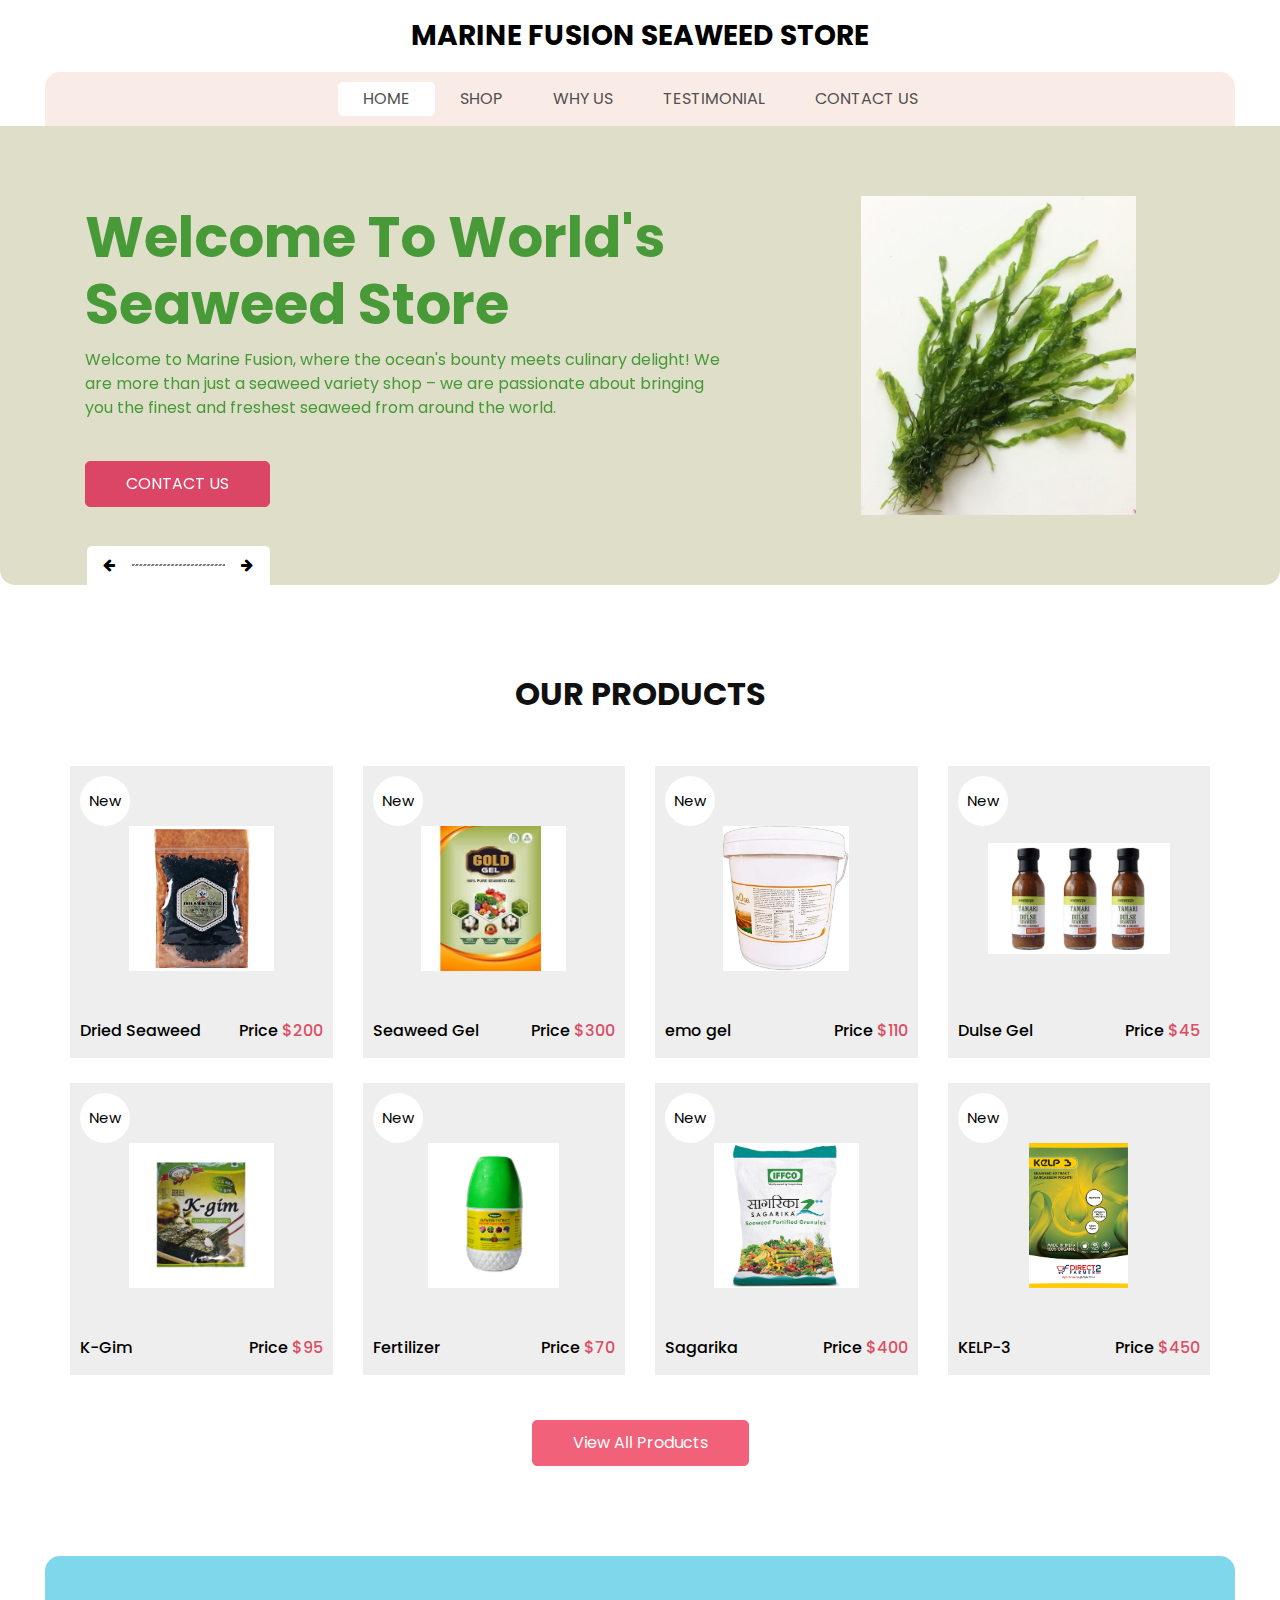
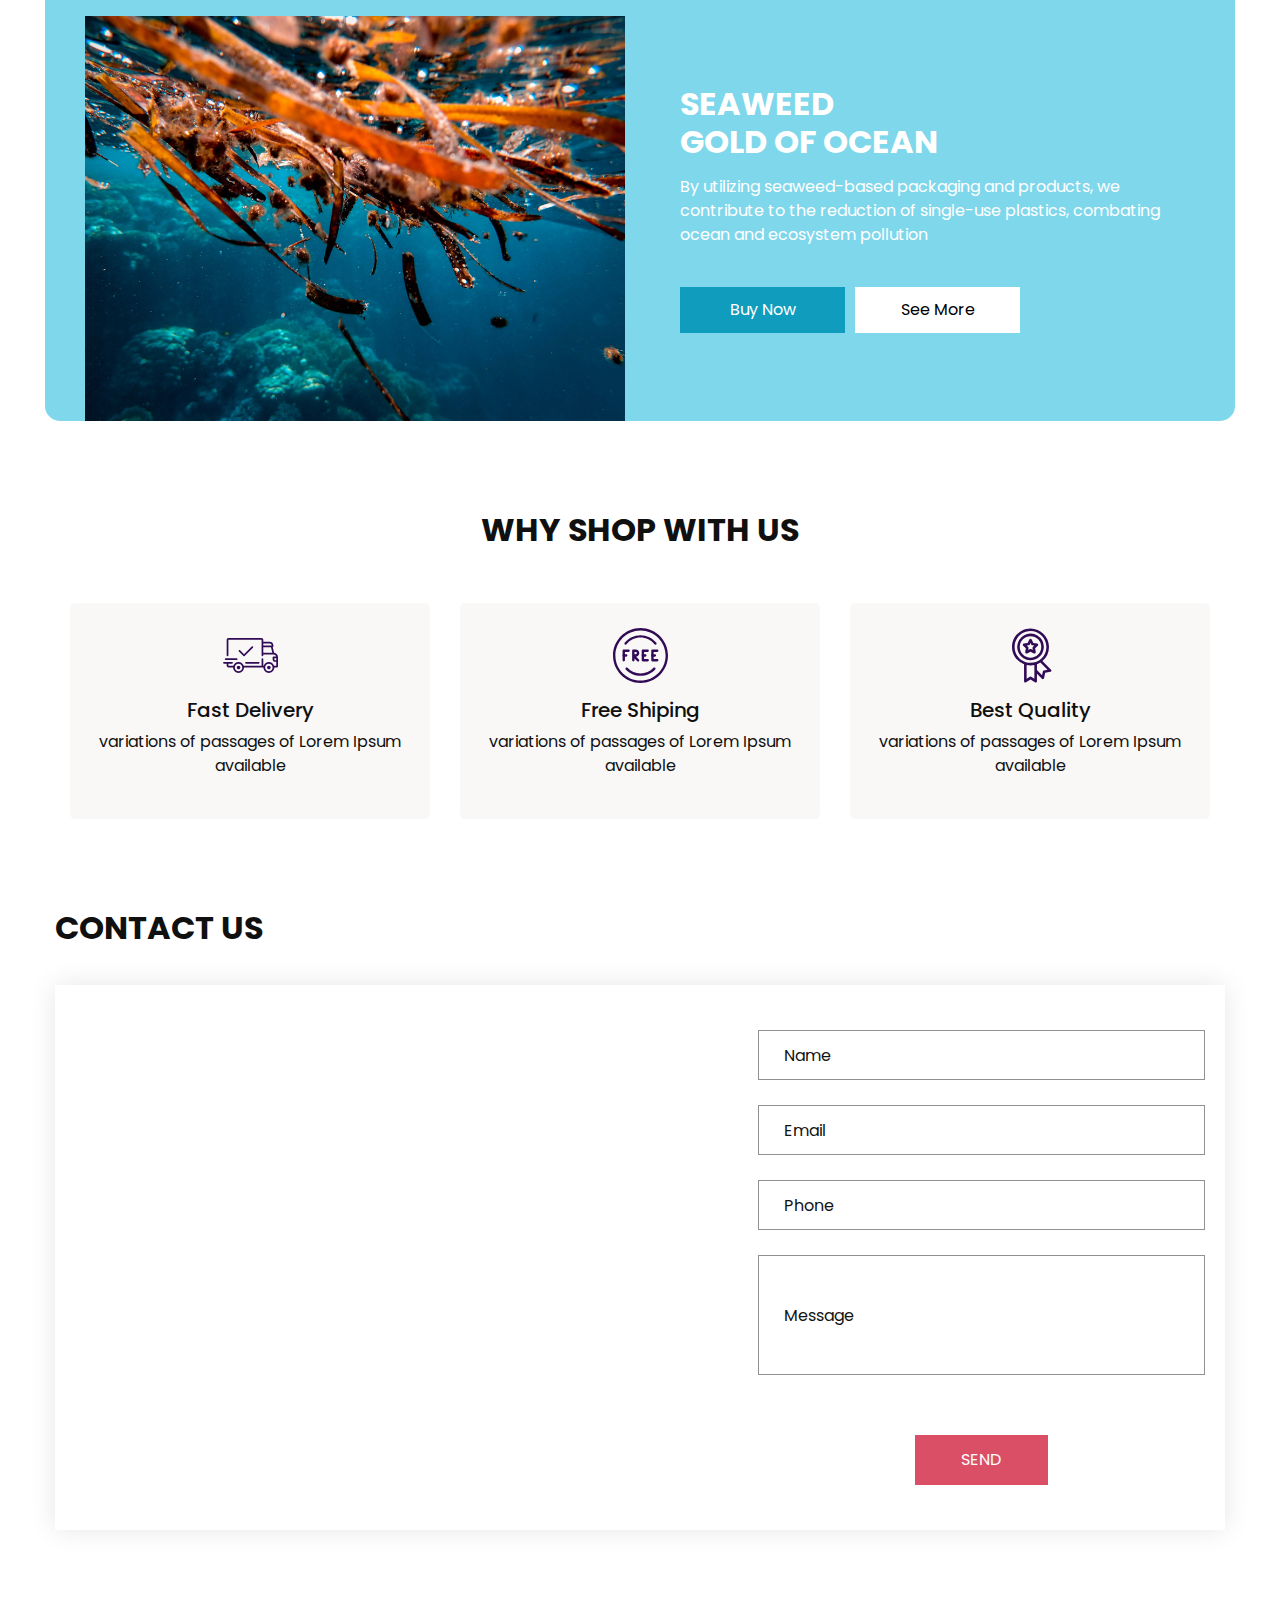
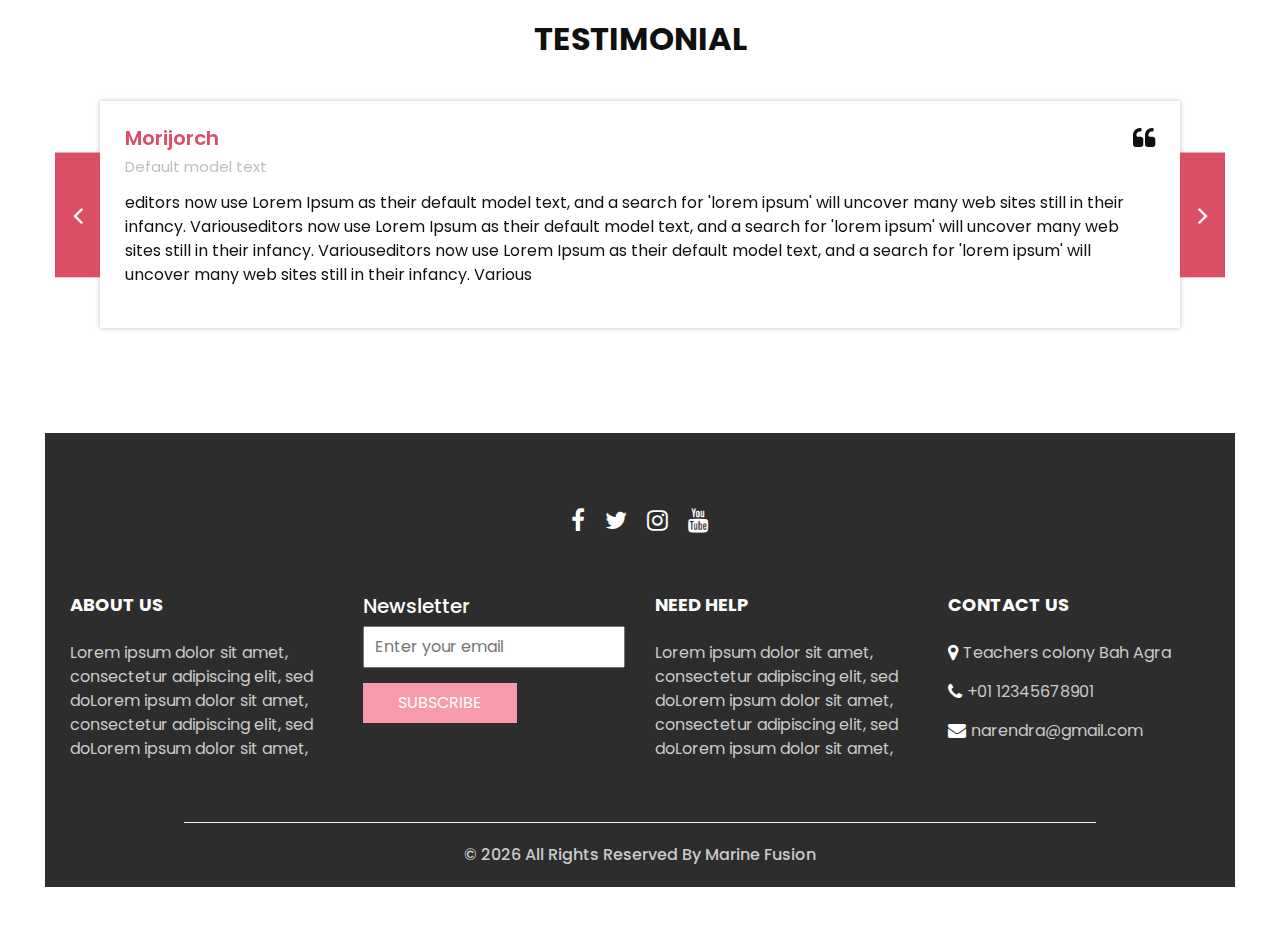
==== index.html @ 16471418 "fre" ====
<!DOCTYPE html>
<html>

<head>
  <!-- Basic -->
  <meta charset="utf-8" />
  <meta http-equiv="X-UA-Compatible" content="IE=edge" />
  <!-- Mobile Metas -->
  <meta name="viewport" content="width=device-width, initial-scale=1, shrink-to-fit=no" />
  <!-- Site Metas -->
  <meta name="keywords" content="" />
  <meta name="description" content="" />
  <meta name="author" content="" />
  <link rel="shortcut icon" href="images/favicon.png" type="image/x-icon">

  <title>
    Marine Fusion
  </title>

  <!-- slider stylesheet -->
  <link rel="stylesheet" type="text/css" href="https://cdnjs.cloudflare.com/ajax/libs/OwlCarousel2/2.3.4/assets/owl.carousel.min.css" />

  <!-- bootstrap core css -->
  <link rel="stylesheet" type="text/css" href="css/bootstrap.css" />

  <!-- Custom styles for this template -->
  <link href="css/style.css" rel="stylesheet" />
  <!-- responsive style -->
  <link href="css/responsive.css" rel="stylesheet" />
</head>

<body>
  <div class="hero_area">
    <!-- header section strats -->
    <header class="header_section">
      <nav class="navbar navbar-expand-lg custom_nav-container ">
        <a class="navbar-brand" href="index.html">
          <span>
           Marine Fusion Seaweed Store
          </span>
        </a>
        <button class="navbar-toggler" type="button" data-toggle="collapse" data-target="#navbarSupportedContent" aria-controls="navbarSupportedContent" aria-expanded="false" aria-label="Toggle navigation">
          <span class=""></span>
        </button>

        <div class="collapse navbar-collapse" id="navbarSupportedContent">
          <ul class="navbar-nav  ">
            <li class="nav-item active">
              <a class="nav-link" href="index.html">Home <span class="sr-only">(current)</span></a>
            </li>
            <li class="nav-item">
              <a class="nav-link" href="shop.html">
                Shop
              </a>
            </li>
            <li class="nav-item">
              <a class="nav-link" href="why.html">
                Why Us
              </a>
            </li>
            <li class="nav-item">
              <a class="nav-link" href="testimonial.html">
                Testimonial
              </a>
            </li>
            <li class="nav-item">
              <a class="nav-link" href="contact.html">Contact Us</a>
            </li>
          </ul>
          
            
           
          </div>
        </div>
      </nav>
    </header>
    <!-- end header section -->
    <!-- slider section -->

    <section class="slider_section">
      <div class="slider_container">
        <div id="carouselExampleIndicators" class="carousel slide" data-ride="carousel">
          <div class="carousel-inner">
            <div class="carousel-item active">
              <div class="container-fluid">
                <div class="row">
                  <div class="col-md-7">
                    <div class="detail-box">
                      <h1>
                        Welcome To World's <br>
                        Seaweed Store
                      </h1>
                      <p>
                        Welcome to Marine Fusion, where the ocean's bounty meets culinary delight! We are more than just a seaweed variety shop – we are passionate about bringing you the finest and freshest seaweed from around the world.
                      </p>
                      <a href="">
                        Contact Us
                      </a>
                    </div>
                  </div>
                  <div class="col-md-5 ">
                    <div class="img-box">
                      <img src="images/im.jpg" alt="" />
                    </div>
                  </div>
                </div>
              </div>
            </div>
            <div class="carousel-item ">
              <div class="container-fluid">
                <div class="row">
                  <div class="col-md-7">
                    <div class="detail-box">
                      <h1>
                        Welcome To World's <br>
                        Seaweed Store
                      </h1>
                      <p>
                        Welcome to Marine Fusion, where the ocean's bounty meets culinary delight! We are more than just a seaweed variety shop – we are passionate about bringing you the finest and freshest seaweed from around the world.
                      </p>
                      <a href="">
                        Contact Us
                      </a>
                    </div>
                  </div>
                  <div class="col-md-5 ">
                    <div class="img-box">
                      <img src="images/im.jpg" alt="" />
                    </div>
                  </div>
                </div>
              </div>
            </div>
            <div class="carousel-item ">
              <div class="container-fluid">
                <div class="row">
                  <div class="col-md-7">
                    <div class="detail-box">
                      <h1>
                        Welcome To World's <br>
                        Seaweed Store
                      </h1>
                      <p>
                        Welcome to Marine Fusion, where the ocean's bounty meets culinary delight! We are more than just a seaweed variety shop – we are passionate about bringing you the finest and freshest seaweed from around the world.
                      </p>
                      <a href="">
                        Contact Us
                      </a>
                    </div>
                  </div>
                  <div class="col-md-5 ">
                    <div class="img-box">
                      <img src="images/im.jpg" alt="" />
                    </div>
                  </div>
                </div>
              </div>
            </div>
          </div>
          <div class="carousel_btn-box">
            <a class="carousel-control-prev" href="#carouselExampleIndicators" role="button" data-slide="prev">
              <i class="fa fa-arrow-left" aria-hidden="true"></i>
              <span class="sr-only">Previous</span>
            </a>
            <img src="images/line.png" alt="" />
            <a class="carousel-control-next" href="#carouselExampleIndicators" role="button" data-slide="next">
              <i class="fa fa-arrow-right" aria-hidden="true"></i>
              <span class="sr-only">Next</span>
            </a>
          </div>
        </div>
      </div>
    </section>

    <!-- end slider section -->
  </div>
  <!-- end hero area -->

  <!-- shop section -->

  <section class="shop_section layout_padding">
    <div class="container">
      <div class="heading_container heading_center">
        <h2>
          Our Products
        </h2>
      </div>
      <div class="row">
        <div class="col-sm-6 col-md-4 col-lg-3">
          <div class="box">
            <a href="">
              <div class="img-box">
                <img src="images/wakame1.jpg" alt="">
              </div>
              <div class="detail-box">
                <h6>
                  Dried Seaweed
                </h6>
                <h6>
                  Price
                  <span>
                    $200
                  </span>
                </h6>
              </div>
              <div class="new">
                <span>
                  New
                </span>
              </div>
            </a>
          </div>
        </div>
        <div class="col-sm-6 col-md-4 col-lg-3">
          <div class="box">
            <a href="">
              <div class="img-box">
                <img src="images/Goldgelseaweedgel.jpg" alt="">
              </div>
              <div class="detail-box">
                <h6>
                  Seaweed Gel
                </h6>
                <h6>
                  Price
                  <span>
                    $300
                  </span>
                </h6>
              </div>
              <div class="new">
                <span>
                  New
                </span>
              </div>
            </a>
          </div>
        </div>
        <div class="col-sm-6 col-md-4 col-lg-3">
          <div class="box">
            <a href="">
              <div class="img-box">
                <img src="images/emo-seaweed-liquid-gel-500x500.webp" alt="">
              </div>
              <div class="detail-box">
                <h6>
                  emo gel
                </h6>
                <h6>
                  Price
                  <span>
                    $110
                  </span>
                </h6>
              </div>
              <div class="new">
                <span>
                  New
                </span>
              </div>
            </a>
          </div>
        </div>
        <div class="col-sm-6 col-md-4 col-lg-3">
          <div class="box">
            <a href="">
              <div class="img-box">
                <img src="images/NewSeasonsTamari_900.jpg" alt="">
              </div>
              <div class="detail-box">
                <h6>
                  Dulse Gel
                </h6>
                <h6>
                  Price
                  <span>
                    $45
                  </span>
                </h6>
              </div>
              <div class="new">
                <span>
                  New
                </span>
              </div>
            </a>
          </div>
        </div>
        <div class="col-sm-6 col-md-4 col-lg-3">
          <div class="box">
            <a href="">
              <div class="img-box">
                <img src="images/K-Gim.jpg" alt="">
              </div>
              <div class="detail-box">
                <h6>
                  K-Gim
                </h6>
                <h6>
                  Price
                  <span>
                    $95
                  </span>
                </h6>
              </div>
              <div class="new">
                <span>
                  New
                </span>
              </div>
            </a>
          </div>
        </div>
        <div class="col-sm-6 col-md-4 col-lg-3">
          <div class="box">
            <a href="">
              <div class="img-box">
                <img src="images/DSC_0385-resize.png" alt="">
              </div>
              <div class="detail-box">
                <h6>
                  Fertilizer
                </h6>
                <h6>
                  Price
                  <span>
                    $70
                  </span>
                </h6>
              </div>
              <div class="new">
                <span>
                  New
                </span>
              </div>
            </a>
          </div>
        </div>
        <div class="col-sm-6 col-md-4 col-lg-3">
          <div class="box">
            <a href="">
              <div class="img-box">
                <img src="images/sagarika_z_10kg_sack_1-min.jpg" alt="">
              </div>
              <div class="detail-box">
                <h6>
                  Sagarika
                </h6>
                <h6>
                  Price
                  <span>
                    $400
                  </span>
                </h6>
              </div>
              <div class="new">
                <span>
                  New
                </span>
              </div>
            </a>
          </div>
        </div>
        <div class="col-sm-6 col-md-4 col-lg-3">
          <div class="box">
            <a href="">
              <div class="img-box">
                <img src="images/KELP-3-Packshot-1.jpg" alt="">
              </div>
              <div class="detail-box">
                <h6>
                  KELP-3
                </h6>
                <h6>
                  Price
                  <span>
                    $450
                  </span>
                </h6>
              </div>
              <div class="new">
                <span>
                  New
                </span>
              </div>
            </a>
          </div>
        </div>
      </div>
      <div class="btn-box">
        <a href="">
          View All Products
        </a>
      </div>
    </div>
  </section>

  <!-- end shop section -->

  <!-- saving section -->

  <section class="saving_section ">
    <div class="box">
      <div class="container-fluid">
        <div class="row">
          <div class="col-lg-6">
            <div class="img-box">
              <img src="images/pexels-francesco-ungaro-3640403.jpg" alt="">
            </div>
          </div>
          <div class="col-lg-6">
            <div class="detail-box">
              <div class="heading_container">
                <h2>
                  Seaweed <br>
                  gold of ocean
                </h2>
              </div>
              <p>
                By utilizing seaweed-based packaging and products, we contribute to the reduction of single-use plastics, combating ocean and ecosystem pollution
              </p>
              <div class="btn-box">
                <a href="#" class="btn1">
                  Buy Now
                </a>
                <a href="#" class="btn2">
                  See More
                </a>
              </div>
            </div>
          </div>
        </div>
      </div>
    </div>
  </section>

  <!-- end saving section -->

  <!-- why section -->

  <section class="why_section layout_padding">
    <div class="container">
      <div class="heading_container heading_center">
        <h2>
          Why Shop With Us
        </h2>
      </div>
      <div class="row">
        <div class="col-md-4">
          <div class="box ">
            <div class="img-box">
              <svg version="1.1" id="Layer_1" xmlns="http://www.w3.org/2000/svg" xmlns:xlink="http://www.w3.org/1999/xlink" x="0px" y="0px" viewBox="0 0 512 512" style="enable-background:new 0 0 512 512;" xml:space="preserve">
                <g>
                  <g>
                    <path d="M476.158,231.363l-13.259-53.035c3.625-0.77,6.345-3.986,6.345-7.839v-8.551c0-18.566-15.105-33.67-33.67-33.67h-60.392
                 V110.63c0-9.136-7.432-16.568-16.568-16.568H50.772c-9.136,0-16.568,7.432-16.568,16.568V256c0,4.427,3.589,8.017,8.017,8.017
                 c4.427,0,8.017-3.589,8.017-8.017V110.63c0-0.295,0.239-0.534,0.534-0.534h307.841c0.295,0,0.534,0.239,0.534,0.534v145.372
                 c0,4.427,3.589,8.017,8.017,8.017c4.427,0,8.017-3.589,8.017-8.017v-9.088h94.569c0.008,0,0.014,0.002,0.021,0.002
                 c0.008,0,0.015-0.001,0.022-0.001c11.637,0.008,21.518,7.646,24.912,18.171h-24.928c-4.427,0-8.017,3.589-8.017,8.017v17.102
                 c0,13.851,11.268,25.119,25.119,25.119h9.086v35.273h-20.962c-6.886-19.883-25.787-34.205-47.982-34.205
                 s-41.097,14.322-47.982,34.205h-3.86v-60.393c0-4.427-3.589-8.017-8.017-8.017c-4.427,0-8.017,3.589-8.017,8.017v60.391H192.817
                 c-6.886-19.883-25.787-34.205-47.982-34.205s-41.097,14.322-47.982,34.205H50.772c-0.295,0-0.534-0.239-0.534-0.534v-17.637
                 h34.739c4.427,0,8.017-3.589,8.017-8.017s-3.589-8.017-8.017-8.017H8.017c-4.427,0-8.017,3.589-8.017,8.017
                 s3.589,8.017,8.017,8.017h26.188v17.637c0,9.136,7.432,16.568,16.568,16.568h43.304c-0.002,0.178-0.014,0.355-0.014,0.534
                 c0,27.996,22.777,50.772,50.772,50.772s50.772-22.776,50.772-50.772c0-0.18-0.012-0.356-0.014-0.534h180.67
                 c-0.002,0.178-0.014,0.355-0.014,0.534c0,27.996,22.777,50.772,50.772,50.772c27.995,0,50.772-22.776,50.772-50.772
                 c0-0.18-0.012-0.356-0.014-0.534h26.203c4.427,0,8.017-3.589,8.017-8.017v-85.511C512,251.989,496.423,234.448,476.158,231.363z
                  M375.182,144.301h60.392c9.725,0,17.637,7.912,17.637,17.637v0.534h-78.029V144.301z M375.182,230.881v-52.376h71.235
                 l13.094,52.376H375.182z M144.835,401.904c-19.155,0-34.739-15.583-34.739-34.739s15.584-34.739,34.739-34.739
                 c19.155,0,34.739,15.583,34.739,34.739S163.99,401.904,144.835,401.904z M427.023,401.904c-19.155,0-34.739-15.583-34.739-34.739
                 s15.584-34.739,34.739-34.739c19.155,0,34.739,15.583,34.739,34.739S446.178,401.904,427.023,401.904z M495.967,299.29h-9.086
                 c-5.01,0-9.086-4.076-9.086-9.086v-9.086h18.171V299.29z" />
                  </g>
                </g>
                <g>
                  <g>
                    <path d="M144.835,350.597c-9.136,0-16.568,7.432-16.568,16.568c0,9.136,7.432,16.568,16.568,16.568
                 c9.136,0,16.568-7.432,16.568-16.568C161.403,358.029,153.971,350.597,144.835,350.597z" />
                  </g>
                </g>
                <g>
                  <g>
                    <path d="M427.023,350.597c-9.136,0-16.568,7.432-16.568,16.568c0,9.136,7.432,16.568,16.568,16.568
                 c9.136,0,16.568-7.432,16.568-16.568C443.591,358.029,436.159,350.597,427.023,350.597z" />
                  </g>
                </g>
                <g>
                  <g>
                    <path d="M332.96,316.393H213.244c-4.427,0-8.017,3.589-8.017,8.017s3.589,8.017,8.017,8.017H332.96
                 c4.427,0,8.017-3.589,8.017-8.017S337.388,316.393,332.96,316.393z" />
                  </g>
                </g>
                <g>
                  <g>
                    <path d="M127.733,282.188H25.119c-4.427,0-8.017,3.589-8.017,8.017s3.589,8.017,8.017,8.017h102.614
                 c4.427,0,8.017-3.589,8.017-8.017S132.16,282.188,127.733,282.188z" />
                  </g>
                </g>
                <g>
                  <g>
                    <path d="M278.771,173.37c-3.13-3.13-8.207-3.13-11.337,0.001l-71.292,71.291l-37.087-37.087c-3.131-3.131-8.207-3.131-11.337,0
                 c-3.131,3.131-3.131,8.206,0,11.337l42.756,42.756c1.565,1.566,3.617,2.348,5.668,2.348s4.104-0.782,5.668-2.348l76.96-76.96
                 C281.901,181.576,281.901,176.501,278.771,173.37z" />
                  </g>
                </g>
                <g>
                </g>
                <g>
                </g>
                <g>
                </g>
                <g>
                </g>
                <g>
                </g>
                <g>
                </g>
                <g>
                </g>
                <g>
                </g>
                <g>
                </g>
                <g>
                </g>
                <g>
                </g>
                <g>
                </g>
                <g>
                </g>
                <g>
                </g>
                <g>
                </g>
              </svg>
            </div>
            <div class="detail-box">
              <h5>
                Fast Delivery
              </h5>
              <p>
                variations of passages of Lorem Ipsum available
              </p>
            </div>
          </div>
        </div>
        <div class="col-md-4">
          <div class="box ">
            <div class="img-box">
              <svg version="1.1" id="Capa_1" xmlns="http://www.w3.org/2000/svg" xmlns:xlink="http://www.w3.org/1999/xlink" x="0px" y="0px" viewBox="0 0 490.667 490.667" style="enable-background:new 0 0 490.667 490.667;" xml:space="preserve">
                <g>
                  <g>
                    <path d="M138.667,192H96c-5.888,0-10.667,4.779-10.667,10.667V288c0,5.888,4.779,10.667,10.667,10.667s10.667-4.779,10.667-10.667
                 v-74.667h32c5.888,0,10.667-4.779,10.667-10.667S144.555,192,138.667,192z" />
                  </g>
                </g>
                <g>
                  <g>
                    <path d="M117.333,234.667H96c-5.888,0-10.667,4.779-10.667,10.667S90.112,256,96,256h21.333c5.888,0,10.667-4.779,10.667-10.667
                 S123.221,234.667,117.333,234.667z" />
                  </g>
                </g>
                <g>
                  <g>
                    <path d="M245.333,0C110.059,0,0,110.059,0,245.333s110.059,245.333,245.333,245.333s245.333-110.059,245.333-245.333
                 S380.608,0,245.333,0z M245.333,469.333c-123.52,0-224-100.48-224-224s100.48-224,224-224s224,100.48,224,224
                 S368.853,469.333,245.333,469.333z" />
                  </g>
                </g>
                <g>
                  <g>
                    <path d="M386.752,131.989C352.085,88.789,300.544,64,245.333,64s-106.752,24.789-141.419,67.989
                 c-3.691,4.587-2.965,11.307,1.643,14.997c4.587,3.691,11.307,2.965,14.976-1.643c30.613-38.144,76.096-60.011,124.8-60.011
                 s94.187,21.867,124.779,60.011c2.112,2.624,5.205,3.989,8.32,3.989c2.368,0,4.715-0.768,6.677-2.347
                 C389.717,143.296,390.443,136.576,386.752,131.989z" />
                  </g>
                </g>
                <g>
                  <g>
                    <path d="M376.405,354.923c-4.224-4.032-11.008-3.861-15.061,0.405c-30.613,32.235-71.808,50.005-116.011,50.005
                 s-85.397-17.771-115.989-50.005c-4.032-4.309-10.816-4.437-15.061-0.405c-4.309,4.053-4.459,10.816-0.405,15.083
                 c34.667,36.544,81.344,56.661,131.456,56.661s96.789-20.117,131.477-56.661C380.864,365.739,380.693,358.976,376.405,354.923z" />
                  </g>
                </g>
                <g>
                  <g>
                    <path d="M206.805,255.723c15.701-2.027,27.861-15.488,27.861-31.723c0-17.643-14.357-32-32-32h-21.333
                 c-5.888,0-10.667,4.779-10.667,10.667v42.581c0,0.043,0,0.107,0,0.149V288c0,5.888,4.779,10.667,10.667,10.667
                 S192,293.888,192,288v-16.917l24.448,24.469c2.091,2.069,4.821,3.115,7.552,3.115c2.731,0,5.461-1.045,7.531-3.136
                 c4.16-4.16,4.16-10.923,0-15.083L206.805,255.723z M192,234.667v-21.333h10.667c5.867,0,10.667,4.779,10.667,10.667
                 s-4.8,10.667-10.667,10.667H192z" />
                  </g>
                </g>
                <g>
                  <g>
                    <path d="M309.333,277.333h-32v-64h32c5.888,0,10.667-4.779,10.667-10.667S315.221,192,309.333,192h-42.667
                 c-5.888,0-10.667,4.779-10.667,10.667V288c0,5.888,4.779,10.667,10.667,10.667h42.667c5.888,0,10.667-4.779,10.667-10.667
                 S315.221,277.333,309.333,277.333z" />
                  </g>
                </g>
                <g>
                  <g>
                    <path d="M288,234.667h-21.333c-5.888,0-10.667,4.779-10.667,10.667S260.779,256,266.667,256H288
                 c5.888,0,10.667-4.779,10.667-10.667S293.888,234.667,288,234.667z" />
                  </g>
                </g>
                <g>
                  <g>
                    <path d="M394.667,277.333h-32v-64h32c5.888,0,10.667-4.779,10.667-10.667S400.555,192,394.667,192H352
                 c-5.888,0-10.667,4.779-10.667,10.667V288c0,5.888,4.779,10.667,10.667,10.667h42.667c5.888,0,10.667-4.779,10.667-10.667
                 S400.555,277.333,394.667,277.333z" />
                  </g>
                </g>
                <g>
                  <g>
                    <path d="M373.333,234.667H352c-5.888,0-10.667,4.779-10.667,10.667S346.112,256,352,256h21.333
                 c5.888,0,10.667-4.779,10.667-10.667S379.221,234.667,373.333,234.667z" />
                  </g>
                </g>
                <g>
                </g>
                <g>
                </g>
                <g>
                </g>
                <g>
                </g>
                <g>
                </g>
                <g>
                </g>
                <g>
                </g>
                <g>
                </g>
                <g>
                </g>
                <g>
                </g>
                <g>
                </g>
                <g>
                </g>
                <g>
                </g>
                <g>
                </g>
                <g>
                </g>
              </svg>
            </div>
            <div class="detail-box">
              <h5>
                Free Shiping
              </h5>
              <p>
                variations of passages of Lorem Ipsum available
              </p>
            </div>
          </div>
        </div>
        <div class="col-md-4">
          <div class="box ">
            <div class="img-box">
              <svg id="_30_Premium" height="512" viewBox="0 0 512 512" width="512" xmlns="http://www.w3.org/2000/svg" data-name="30_Premium">
                <g id="filled">
                  <path d="m252.92 300h3.08a124.245 124.245 0 1 0 -4.49-.09c.075.009.15.023.226.03.394.039.789.06 1.184.06zm-96.92-124a100 100 0 1 1 100 100 100.113 100.113 0 0 1 -100-100z" />
                  <path d="m447.445 387.635-80.4-80.4a171.682 171.682 0 0 0 60.955-131.235c0-94.841-77.159-172-172-172s-172 77.159-172 172c0 73.747 46.657 136.794 112 161.2v158.8c-.3 9.289 11.094 15.384 18.656 9.984l41.344-27.562 41.344 27.562c7.574 5.4 18.949-.7 18.656-9.984v-70.109l46.6 46.594c6.395 6.789 18.712 3.025 20.253-6.132l9.74-48.724 48.725-9.742c9.163-1.531 12.904-13.893 6.127-20.252zm-339.445-211.635c0-81.607 66.393-148 148-148s148 66.393 148 148-66.393 148-148 148-148-66.393-148-148zm154.656 278.016a12 12 0 0 0 -13.312 0l-29.344 19.562v-129.378a172.338 172.338 0 0 0 72 0v129.38zm117.381-58.353a12 12 0 0 0 -9.415 9.415l-6.913 34.58-47.709-47.709v-54.749a171.469 171.469 0 0 0 31.467-15.6l67.151 67.152z" />
                  <path d="m287.62 236.985c8.349 4.694 19.251-3.212 17.367-12.618l-5.841-35.145 25.384-25c7.049-6.5 2.89-19.3-6.634-20.415l-35.23-5.306-15.933-31.867c-4.009-8.713-17.457-8.711-21.466 0l-15.933 31.866-35.23 5.306c-9.526 1.119-13.681 13.911-6.634 20.415l25.384 25-5.841 35.145c-1.879 9.406 9 17.31 17.367 12.618l31.62-16.414zm-53-32.359 2.928-17.615a12 12 0 0 0 -3.417-10.516l-12.721-12.531 17.658-2.66a12 12 0 0 0 8.947-6.5l7.985-15.971 7.985 15.972a12 12 0 0 0 8.947 6.5l17.658 2.66-12.723 12.535a12 12 0 0 0 -3.417 10.516l2.928 17.615-15.849-8.231a12 12 0 0 0 -11.058 0z" />
                </g>
              </svg>
            </div>
            <div class="detail-box">
              <h5>
                Best Quality
              </h5>
              <p>
                variations of passages of Lorem Ipsum available
              </p>
            </div>
          </div>
        </div>
      </div>
    </div>
  </section>

  <!-- end why section -->


  <!-- gift section -->



  <!-- contact section -->

  <section class="contact_section ">
    <div class="container px-0">
      <div class="heading_container ">
        <h2 class="">
          Contact Us
        </h2>
      </div>
    </div>
    <div class="container container-bg">
      <div class="row">
        <div class="col-lg-7 col-md-6 px-0">
          <div class="map_container">
            <div class="map-responsive">
              <iframe src="https://www.google.com/maps/embed/v1/place?key=AIzaSyA0s1a7phLN0iaD6-UE7m4qP-z21pH0eSc&q=Eiffel+Tower+Paris+France" width="600" height="300" frameborder="0" style="border:0; width: 100%; height:100%" allowfullscreen></iframe>
            </div>
          </div>
        </div>
        <div class="col-md-6 col-lg-5 px-0">
          <form action="#">
            <div>
              <input type="text" placeholder="Name" />
            </div>
            <div>
              <input type="email" placeholder="Email" />
            </div>
            <div>
              <input type="text" placeholder="Phone" />
            </div>
            <div>
              <input type="text" class="message-box" placeholder="Message" />
            </div>
            <div class="d-flex ">
              <button>
                SEND
              </button>
            </div>
          </form>
        </div>
      </div>
    </div>
  </section>

  <!-- end contact section -->

  <!-- client section -->
  <section class="client_section layout_padding">
    <div class="container">
      <div class="heading_container heading_center">
        <h2>
          Testimonial
        </h2>
      </div>
    </div>
    <div class="container px-0">
      <div id="customCarousel2" class="carousel  carousel-fade" data-ride="carousel">
        <div class="carousel-inner">
          <div class="carousel-item active">
            <div class="box">
              <div class="client_info">
                <div class="client_name">
                  <h5>
                    Morijorch
                  </h5>
                  <h6>
                    Default model text
                  </h6>
                </div>
                <i class="fa fa-quote-left" aria-hidden="true"></i>
              </div>
              <p>
                editors now use Lorem Ipsum as their default model text, and a search for 'lorem ipsum' will uncover many web sites still in their infancy. Variouseditors now use Lorem Ipsum as their default model text, and a search for 'lorem ipsum' will uncover many web sites still in their infancy. Variouseditors now use Lorem Ipsum as their default model text, and a search for 'lorem ipsum' will uncover many web sites still in their infancy. Various
              </p>
            </div>
          </div>
          <div class="carousel-item">
            <div class="box">
              <div class="client_info">
                <div class="client_name">
                  <h5>
                    Rochak
                  </h5>
                  <h6>
                    Default model text
                  </h6>
                </div>
                <i class="fa fa-quote-left" aria-hidden="true"></i>
              </div>
              <p>
                Variouseditors now use Lorem Ipsum as their default model text, and a search for 'lorem ipsum' will uncover many web sites still in their infancy. Variouseditors now use Lorem Ipsum as their default model text, and a search for 'lorem ipsum' will uncover many web sites still in their infancy. editors now use Lorem Ipsum as their default model text, and a search for 'lorem ipsum' will uncover many web sites still in their infancy.
              </p>
            </div>
          </div>
          <div class="carousel-item">
            <div class="box">
              <div class="client_info">
                <div class="client_name">
                  <h5>
                    Brad Johns
                  </h5>
                  <h6>
                    Default model text
                  </h6>
                </div>
                <i class="fa fa-quote-left" aria-hidden="true"></i>
              </div>
              <p>
                Variouseditors now use Lorem Ipsum as their default model text, and a search for 'lorem ipsum' will uncover many web sites still in their infancy, editors now use Lorem Ipsum as their default model text, and a search for 'lorem ipsum' will uncover many web sites still in their infancy. Variouseditors now use Lorem Ipsum as their default model text, and a search for 'lorem ipsum' will uncover many web sites still in their infancy. Various
              </p>
            </div>
          </div>
        </div>
        <div class="carousel_btn-box">
          <a class="carousel-control-prev" href="#customCarousel2" role="button" data-slide="prev">
            <i class="fa fa-angle-left" aria-hidden="true"></i>
            <span class="sr-only">Previous</span>
          </a>
          <a class="carousel-control-next" href="#customCarousel2" role="button" data-slide="next">
            <i class="fa fa-angle-right" aria-hidden="true"></i>
            <span class="sr-only">Next</span>
          </a>
        </div>
      </div>
    </div>
  </section>
  <!-- end client section -->

  <!-- info section -->

  <section class="info_section  layout_padding2-top">
    <div class="social_container">
      <div class="social_box">
        <a href="">
          <i class="fa fa-facebook" aria-hidden="true"></i>
        </a>
        <a href="">
          <i class="fa fa-twitter" aria-hidden="true"></i>
        </a>
        <a href="">
          <i class="fa fa-instagram" aria-hidden="true"></i>
        </a>
        <a href="">
          <i class="fa fa-youtube" aria-hidden="true"></i>
        </a>
      </div>
    </div>
    <div class="info_container ">
      <div class="container">
        <div class="row">
          <div class="col-md-6 col-lg-3">
            <h6>
              ABOUT US
            </h6>
            <p>
              Lorem ipsum dolor sit amet, consectetur adipiscing elit, sed doLorem ipsum dolor sit amet, consectetur adipiscing elit, sed doLorem ipsum dolor sit amet,
            </p>
          </div>
          <div class="col-md-6 col-lg-3">
            <div class="info_form ">
              <h5>
                Newsletter
              </h5>
              <form action="#">
                <input type="email" placeholder="Enter your email">
                <button>
                  Subscribe
                </button>
              </form>
            </div>
          </div>
          <div class="col-md-6 col-lg-3">
            <h6>
              NEED HELP
            </h6>
            <p>
              Lorem ipsum dolor sit amet, consectetur adipiscing elit, sed doLorem ipsum dolor sit amet, consectetur adipiscing elit, sed doLorem ipsum dolor sit amet,
            </p>
          </div>
          <div class="col-md-6 col-lg-3">
            <h6>
              CONTACT US
            </h6>
            <div class="info_link-box">
              <a href="">
                <i class="fa fa-map-marker" aria-hidden="true"></i>
                <span> Teachers colony Bah Agra </span>
              </a>
              <a href="">
                <i class="fa fa-phone" aria-hidden="true"></i>
                <span>+01 12345678901</span>
              </a>
              <a href="">
                <i class="fa fa-envelope" aria-hidden="true"></i>
                <span> narendra@gmail.com</span>
              </a>
            </div>
          </div>
        </div>
      </div>
    </div>
    <!-- footer section -->
    <footer class=" footer_section">
      <div class="container">
        <p>
          &copy; <span id="displayYear"></span> All Rights Reserved By Marine Fusion
          
        </p>
      </div>
    </footer>
    <!-- footer section -->

  </section>

  <!-- end info section -->


  <script src="js/jquery-3.4.1.min.js"></script>
  <script src="js/bootstrap.js"></script>
  <script src="https://cdnjs.cloudflare.com/ajax/libs/OwlCarousel2/2.3.4/owl.carousel.min.js">
  </script>
  <script src="js/custom.js"></script>

</body>

</html>
---- css/style.css ----
@import url("https://fonts.googleapis.com/css2?family=Poppins:wght@300;400;500;600;700&display=swap");
@import url("font-awesome.min.css");
body {
  font-family: "poppins", sans-serif;
  color: #101010;
  background-color: #ffffff;
}

.layout_padding {
  padding-top: 90px;
  padding-bottom: 90px;
}

.layout_padding2 {
  padding-top: 45px;
  padding-bottom: 45px;
}

.layout_padding2-top {
  padding-top: 45px;
}

.layout_padding2-bottom {
  padding-bottom: 45px;
}

.layout_padding-top {
  padding-top: 90px;
}

.layout_padding-bottom {
  padding-bottom: 90px;
}

.heading_container {
  display: -webkit-box;
  display: -ms-flexbox;
  display: flex;
  -webkit-box-orient: vertical;
  -webkit-box-direction: normal;
      -ms-flex-direction: column;
          flex-direction: column;
}

.heading_container h2 {
  text-transform: uppercase;
  font-weight: bold;
}

.heading_container h2 span {
  color: #f89cab;
}

.heading_container.heading_center {
  -webkit-box-align: center;
      -ms-flex-align: center;
          align-items: center;
  text-align: center;
}

/*header section*/
.hero_area {
  padding: 0 45px;
}

.hero_area.sub_pages {
  height: auto;
}

#navbarSupportedContent {
  width: 100%;
  background-color: #f9ece6;
  -webkit-box-pack: center;
      -ms-flex-pack: center;
          justify-content: center;
  padding: 10px 0;
  border-radius: 15px 15px 0 0;
}

#navbarSupportedContent.innerpage_navbar {
  background-color: white;
  border-radius: 10px;
  -webkit-box-shadow: 0 0 3px 0 rgba(0, 0, 0, 0.25);
          box-shadow: 0 0 3px 0 rgba(0, 0, 0, 0.25);
}

#navbarSupportedContent.innerpage_navbar .nav-item.active .nav-link {
  background-color: #f4f5f6;
}

#navbarSupportedContent .navbar-nav .nav-link {
  padding: 5px 25px;
  color: #514f4f;
  text-align: center;
  text-transform: uppercase;
  border-radius: 5px;
}

#navbarSupportedContent .nav-item.active .nav-link {
  background-color: #ffffff;
}

a,
a:hover,
a:focus {
  text-decoration: none;
}

a:hover,
a:focus {
  color: initial;
}

.btn,
.btn:focus {
  outline: none !important;
  -webkit-box-shadow: none;
          box-shadow: none;
}

.navbar-brand {
  margin: 15px 0;
  padding: 0;
}

.navbar-brand span {
  font-size: 28px;
  font-weight: bold;
  color: #000000;
  text-transform: uppercase;
  margin: 0;
  padding: 0;
}

.custom_nav-container .nav_search-btn {
  padding: 0;
  border: none;
}

.custom_nav-container {
  z-index: 99999;
  padding: 0;
  -webkit-box-orient: vertical;
  -webkit-box-direction: normal;
      -ms-flex-direction: column;
          flex-direction: column;
  -webkit-box-align: center;
      -ms-flex-align: center;
          align-items: center;
}

.custom_nav-container .navbar-toggler {
  outline: none;
}

.custom_nav-container .navbar-toggler {
  outline: none;
}

.custom_nav-container .navbar-toggler {
  padding: 0;
  width: 37px;
  height: 42px;
  -webkit-transition: all .3s;
  transition: all .3s;
}

.custom_nav-container .navbar-toggler span {
  display: block;
  width: 35px;
  height: 4px;
  background-color: #000000;
  margin: 7px 0;
  -webkit-transition: all 0.3s;
  transition: all 0.3s;
  position: relative;
  border-radius: 5px;
  -webkit-transition: all .3s;
  transition: all .3s;
}

.custom_nav-container .navbar-toggler span::before, .custom_nav-container .navbar-toggler span::after {
  content: "";
  position: absolute;
  left: 0;
  height: 100%;
  width: 100%;
  background-color: #000000;
  top: -10px;
  border-radius: 5px;
  -webkit-transition: all .3s;
  transition: all .3s;
}

.custom_nav-container .navbar-toggler span::after {
  top: 10px;
}

.custom_nav-container .navbar-toggler[aria-expanded="true"] {
  -webkit-transform: rotate(360deg);
          transform: rotate(360deg);
}

.custom_nav-container .navbar-toggler[aria-expanded="true"] span {
  -webkit-transform: rotate(45deg);
          transform: rotate(45deg);
}

.custom_nav-container .navbar-toggler[aria-expanded="true"] span::before, .custom_nav-container .navbar-toggler[aria-expanded="true"] span::after {
  -webkit-transform: rotate(90deg);
          transform: rotate(90deg);
  top: 0;
}

.user_option {
  display: -webkit-box;
  display: -ms-flexbox;
  display: flex;
  -webkit-box-align: center;
      -ms-flex-align: center;
          align-items: center;
  margin-left: 25px;
}

.user_option a {
  margin-right: 25px;
  color: #000000;
}

.user_option a span {
  margin-left: 5px;
}

/*end header section*/
.slider_section .slider_container {
  color: #18840ac2;
  background-color: #000000;
  background-color: #dfdfc9;
  padding: 25px;
  border-radius: 0 0 15px 15px;
}

.slider_section .row {
  -webkit-box-align: center;
      -ms-flex-align: center;
          align-items: center;
}

.slider_section .img-box {
  display: -webkit-box;
  display: -ms-flexbox;
  display: flex;
  -webkit-box-pack: center;
      -ms-flex-pack: center;
          justify-content: center;
  padding: 45px;
}

.slider_section .img-box img {
  width: 275px;
}

.slider_section .detail-box {
  padding-left: 45px;
  margin: 45px 0;
}

.slider_section .detail-box h1 {
  font-weight: bold;
  font-size: 3.5rem;
  margin-bottom: 10px;
}

.slider_section .detail-box a {
  display: inline-block;
  padding: 10px 40px;
  background-color: #db4566;
  color: #ffffff;
  border: 1px solid #db4566;
  border-radius: 5px;
  -webkit-transition: all .3s;
  transition: all .3s;
  margin-top: 25px;
  text-transform: uppercase;
}

.slider_section .detail-box a:hover {
  background-color: transparent;
  color: #db4566;
}

.slider_section .carousel_btn-box {
  display: -webkit-box;
  display: -ms-flexbox;
  display: flex;
  background-color: #ffffff;
  -webkit-box-align: center;
      -ms-flex-align: center;
          align-items: center;
  position: absolute;
  bottom: -25px;
  left: 5%;
  padding: 7px 10px;
  border-radius: 5px 5px 0 0;
}

.slider_section .carousel_btn-box img {
  margin: 0 10px;
}

.slider_section .carousel_btn-box .carousel-control-prev,
.slider_section .carousel_btn-box .carousel-control-next {
  position: unset;
  height: 25px;
  width: 25px;
  background-repeat: no-repeat;
  opacity: 1;
  background-position: center;
  color: #000000;
  font-size: 14px;
}

.shop_section .heading_container {
  margin-bottom: 20px;
}

.shop_section .box {
  background-color: #eeeeee;
  position: relative;
  padding: 10px;
  margin-top: 25px;
}

.shop_section .box a {
  color: #000000;
}

.shop_section .box .img-box {
  display: -webkit-box;
  display: -ms-flexbox;
  display: flex;
  -webkit-box-pack: center;
      -ms-flex-pack: center;
          justify-content: center;
  -webkit-box-align: center;
      -ms-flex-align: center;
          align-items: center;
  padding: 15px 30px;
  height: 245px;
}

.shop_section .box .img-box img {
  max-width: 100%;
  max-height: 145px;
}

.shop_section .box .detail-box {
  display: -webkit-box;
  display: -ms-flexbox;
  display: flex;
  -webkit-box-pack: justify;
      -ms-flex-pack: justify;
          justify-content: space-between;
}

.shop_section .box .detail-box h6 span {
  color: #db4f66;
}

.shop_section .box .new {
  width: 50px;
  height: 50px;
  position: absolute;
  top: 10px;
  left: 10px;
  background-color: #ffffff;
  display: -webkit-box;
  display: -ms-flexbox;
  display: flex;
  -webkit-box-pack: center;
      -ms-flex-pack: center;
          justify-content: center;
  -webkit-box-align: center;
      -ms-flex-align: center;
          align-items: center;
  border-radius: 100%;
  font-size: 15px;
}

.shop_section .btn-box {
  display: -webkit-box;
  display: -ms-flexbox;
  display: flex;
  -webkit-box-pack: center;
      -ms-flex-pack: center;
          justify-content: center;
  margin-top: 45px;
}

.shop_section .btn-box a {
  display: inline-block;
  padding: 10px 40px;
  background-color: #f16179;
  color: #ffffff;
  border: 1px solid #f16179;
  border-radius: 5px;
  -webkit-transition: all .3s;
  transition: all .3s;
}

.shop_section .btn-box a:hover {
  background-color: transparent;
  color: #f16179;
}

.saving_section {
  padding-left: 45px;
  padding-right: 45px;
}

.saving_section .box {
  padding-top: 45px;
  background-color: #7fd7eb;
  color: #ffffff;
  border-radius: 15px;
}

.saving_section .row {
  -webkit-box-align: center;
      -ms-flex-align: center;
          align-items: center;
}

.saving_section .img-box {
  padding: 15px 0 0 25px;
}

.saving_section .img-box img {
  width: 100%;
}

.saving_section .detail-box {
  padding: 0 25px;
}

.saving_section .detail-box p {
  margin-top: 5px;
}

.saving_section .detail-box .btn-box {
  display: -webkit-box;
  display: -ms-flexbox;
  display: flex;
  -ms-flex-wrap: wrap;
      flex-wrap: wrap;
  margin: 35px -5px 0;
}

.saving_section .detail-box .btn-box a {
  width: 165px;
  text-align: center;
  margin: 5px;
}

.saving_section .detail-box .btn-box .btn1 {
  display: inline-block;
  padding: 10px 0;
  background-color: #109dbd;
  color: #ffffff;
  border: 1px solid #109dbd;
  border-radius: 0;
  -webkit-transition: all .3s;
  transition: all .3s;
}

.saving_section .detail-box .btn-box .btn1:hover {
  background-color: transparent;
  color: #109dbd;
}

.saving_section .detail-box .btn-box .btn2 {
  display: inline-block;
  padding: 10px 0;
  background-color: #ffffff;
  color: #000000;
  border: 1px solid #ffffff;
  border-radius: 0;
  -webkit-transition: all .3s;
  transition: all .3s;
}

.saving_section .detail-box .btn-box .btn2:hover {
  background-color: transparent;
  color: #ffffff;
}

.why_section .box {
  text-align: center;
  margin-top: 45px;
  background-color: #f9f8f7;
  padding: 25px;
  border-radius: 5px;
}

.why_section .box .img-box {
  margin-bottom: 15px;
}

.why_section .box .img-box svg {
  width: 55px;
  height: auto;
  fill: #320b57;
}

.gift_section {
  padding-left: 45px;
  padding-right: 45px;
}

.gift_section .box {
  background-color: #6929a5;
  border-radius: 15px;
  color: #ffffff;
}

.gift_section .row {
  -webkit-box-align: center;
      -ms-flex-align: center;
          align-items: center;
}

.gift_section .img-box {
  padding: 60px 0 60px 25px;
}

.gift_section .img-box img {
  width: 100%;
}

.gift_section .detail-box {
  padding: 0 25px;
}

.gift_section .detail-box p {
  margin-top: 5px;
}

.gift_section .detail-box .btn-box {
  display: -webkit-box;
  display: -ms-flexbox;
  display: flex;
  -ms-flex-wrap: wrap;
      flex-wrap: wrap;
  margin: 35px -5px 0;
}

.gift_section .detail-box .btn-box a {
  width: 165px;
  text-align: center;
  margin: 5px;
}

.gift_section .detail-box .btn-box .btn1 {
  display: inline-block;
  padding: 10px 0;
  background-color: #ffffff;
  color: #000000;
  border: 1px solid #ffffff;
  border-radius: 0;
  -webkit-transition: all .3s;
  transition: all .3s;
}

.gift_section .detail-box .btn-box .btn1:hover {
  background-color: transparent;
  color: #ffffff;
}

.gift_section .detail-box .btn-box .btn2 {
  display: inline-block;
  padding: 10px 0;
  background-color: #9242dd;
  color: #ffffff;
  border: 1px solid #9242dd;
  border-radius: 0;
  -webkit-transition: all .3s;
  transition: all .3s;
}

.gift_section .detail-box .btn-box .btn2:hover {
  background-color: transparent;
  color: #9242dd;
}

.contact_section {
  position: relative;
}

.contact_section .container-bg {
  -webkit-box-shadow: 0 0 25px 0 rgba(0, 0, 0, 0.1);
          box-shadow: 0 0 25px 0 rgba(0, 0, 0, 0.1);
}

.contact_section .heading_container {
  margin-bottom: 30px;
}

.contact_section .row {
  -webkit-box-align: stretch;
      -ms-flex-align: stretch;
          align-items: stretch;
}

.contact_section form {
  padding-right: 35px;
  padding: 45px 20px;
}

.contact_section input {
  width: 100%;
  border: 1px solid #919191;
  height: 50px;
  margin-bottom: 25px;
  padding-left: 25px;
  background-color: transparent;
  outline: none;
  color: #101010;
}

.contact_section input::-webkit-input-placeholder {
  color: #131313;
}

.contact_section input:-ms-input-placeholder {
  color: #131313;
}

.contact_section input::-ms-input-placeholder {
  color: #131313;
}

.contact_section input::placeholder {
  color: #131313;
}

.contact_section input.message-box {
  height: 120px;
}

.contact_section button {
  display: inline-block;
  padding: 12px 45px;
  background-color: #db4f66;
  color: #ffffff;
  border: 1px solid #db4f66;
  border-radius: 0;
  -webkit-transition: all .3s;
  transition: all .3s;
  display: block;
  color: #fff;
  margin: 35px auto 0 auto;
}

.contact_section button:hover {
  background-color: transparent;
  color: #db4f66;
}

.contact_section .map_container {
  height: 100%;
  min-height: 375px;
}

.contact_section .map_container .map-responsive {
  height: 100%;
}

.client_section .heading_container {
  margin-bottom: 20px;
}

.client_section .box {
  margin: 15px 45px;
  -webkit-box-shadow: 0 0 5px 0 rgba(0, 0, 0, 0.25);
          box-shadow: 0 0 5px 0 rgba(0, 0, 0, 0.25);
  padding: 25px;
}

.client_section .box .client_info {
  display: -webkit-box;
  display: -ms-flexbox;
  display: flex;
  -webkit-box-pack: justify;
      -ms-flex-pack: justify;
          justify-content: space-between;
}

.client_section .box .client_info .client_name h5 {
  font-weight: 600;
  color: #db4f66;
}

.client_section .box .client_info .client_name h6 {
  margin-bottom: 0;
  color: #bfc0c0;
  font-weight: normal;
  font-size: 15px;
}

.client_section .box .client_info i {
  font-size: 24px;
}

.client_section .box p {
  margin-top: 15px;
}

.client_section .carousel-control-prev,
.client_section .carousel-control-next {
  width: 45px;
  height: 125px;
  background-color: #db4f66;
  opacity: 1;
  font-size: 28px;
  font-weight: bold;
  top: 50%;
  -webkit-transform: translateY(-50%);
          transform: translateY(-50%);
}

.client_section .carousel-control-prev {
  left: 0;
}

.client_section .carousel-control-next {
  right: 0;
}

/* info section */
.info_section {
  position: relative;
  background-color: #2d2d2d;
  color: #ffffff;
  margin: 0 45px 45px;
}

.info_section .social_container {
  -webkit-box-pack: center;
      -ms-flex-pack: center;
          justify-content: center;
  margin-top: 25px;
  margin-bottom: 30px;
}

.info_section .social_container .social_box {
  display: -webkit-box;
  display: -ms-flexbox;
  display: flex;
  -webkit-box-align: center;
      -ms-flex-align: center;
          align-items: center;
  -webkit-box-pack: center;
      -ms-flex-pack: center;
          justify-content: center;
}

.info_section .social_container .social_box a {
  margin: 0 10px;
  color: #ffffff;
  font-size: 24px;
}

.info_section .info_form form input {
  outline: none;
  width: 100%;
  padding: 7px 10px;
}

.info_section .info_form form button {
  padding: 8px 35px;
  outline: none;
  border: none;
  color: #ffffff;
  background: #f89cab;
  margin-top: 15px;
  text-transform: uppercase;
}

.info_section .row > div {
  margin-top: 25px;
}

.info_section a {
  text-transform: none;
}

.info_section h6 {
  font-weight: bold;
  text-transform: uppercase;
  font-size: 18px;
  margin-bottom: 25px;
}

.info_section p {
  color: #cbc9c9;
}

.info_section .info_link-box a {
  display: -webkit-box;
  display: -ms-flexbox;
  display: flex;
  -webkit-box-align: center;
      -ms-flex-align: center;
          align-items: center;
  margin: 15px 0;
}

.info_section .info_link-box a:hover {
  color: #ffffff;
}

.info_section .info_link-box a i {
  color: #ffffff;
  margin-right: 5px;
  font-size: 18px;
}

.info_section .info_link-box a span {
  color: #cbc9c9;
}

.info_section .info_link-box a:hover span {
  color: #ffffff;
}

/* end info section */
/* footer section*/
.footer_section {
  margin-top: 45px;
  font-weight: 500;
}

.footer_section p {
  padding: 20px 0;
  margin: 0 auto;
  text-align: center;
  border-top: 1.5px solid #eeeeee;
  width: 80%;
}

.footer_section a {
  color: #cbc9c9;
}

/* end footer section*/
/*# sourceMappingURL=style.css.map */
---- css/responsive.css ----
@media (max-width: 1120px) {
    .saving_section .detail-box {
        padding: 0;
    }
}

@media (max-width: 992px) {
    .user_option {
        justify-content: center;
        margin-left: 0;
        margin-top: 10px;

    }

    .custom_nav-container {
        flex-direction: row;
    }

    .custom_nav-container .navbar-nav {
        align-items: center;
    }

    #navbarSupportedContent .navbar-nav .nav-link {
        margin: 5px 0;
    }

    .slider_section .detail-box {
        padding-left: 0;
    }

    .slider_section .detail-box h1 {
        font-size: 3rem;
    }

    .slider_section .img-box {
        padding: 0;
    }

    .saving_section .row {
        flex-direction: column-reverse;
    }

    .saving_section .detail-box {

        margin-bottom: 30px;
    }

    .client_section .box {
        margin: 15px 25px;
    }

    .client_section .carousel_btn-box {
        display: flex;
        justify-content: center;
        margin-top: 45px;
    }

    .client_section .carousel-control-prev,
    .client_section .carousel-control-next {
        position: unset;
        margin: 0 2.5px;
        width: 45px;
        height: 45px;
    }
}

@media (max-width: 768px) {
    .hero_area {
        padding: 0 25px;
    }

    .slider_section .img-box {
        margin-bottom: 45px;
    }

    .saving_section,
    .gift_section {
        padding-left: 25px;
        padding-right: 25px;
    }

    .gift_section .box {
        padding: 45px 0;
    }

    .gift_section .img-box {
        padding: 0 15px;
        margin-bottom: 45px;
    }

    .info_section .row>div {
        text-align: center;
        display: flex;
        flex-direction: column;
        align-items: center;

    }

    .info_section {
        margin: 0 25px 25px;
    }


}

@media (max-width: 576px) {
    .contact_section {
        padding-left: 25px;
        padding-right: 25px;
    }
}

@media (max-width: 480px) {

    .saving_section .detail-box,
    .gift_section .detail-box {
        padding: 0 5px;
    }
}

@media (max-width: 420px) {}

@media (max-width: 376px) {}

@media (min-width: 1200px) {
    .container {
        max-width: 1170px;
    }
}
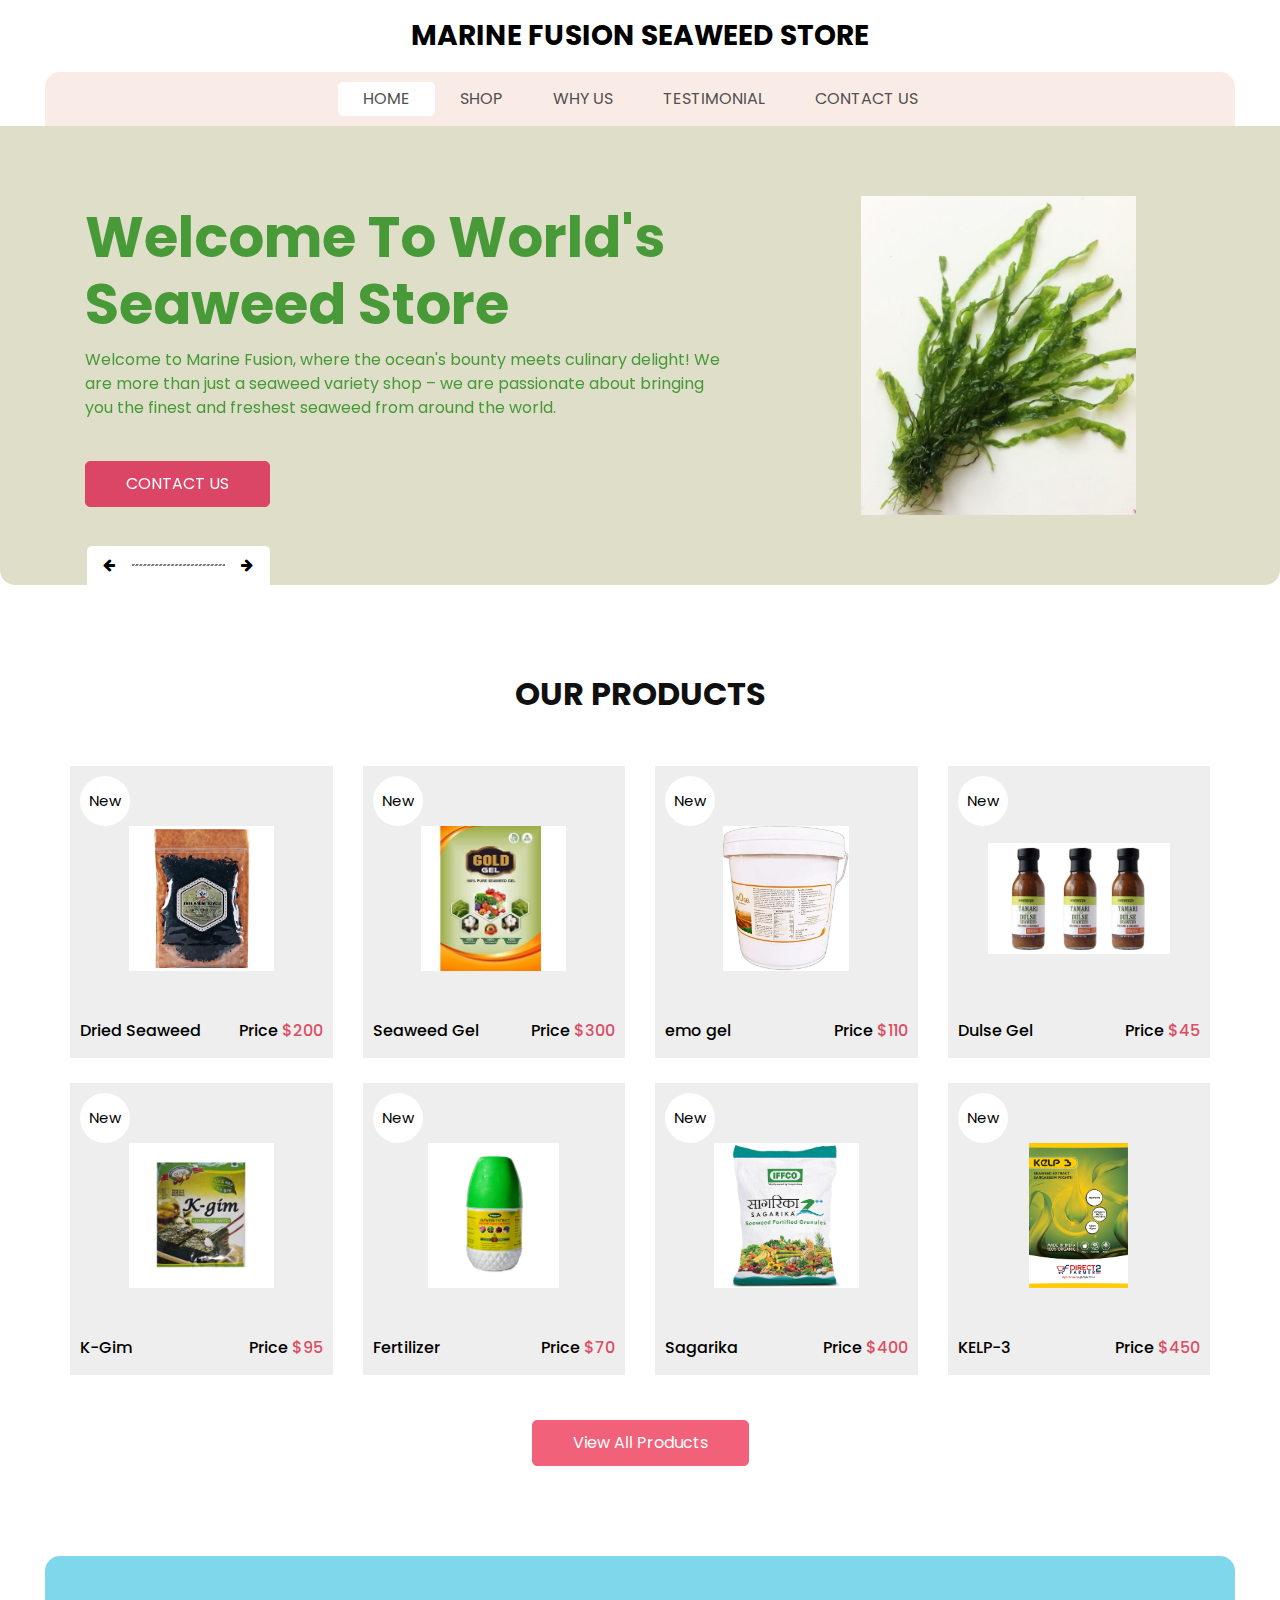
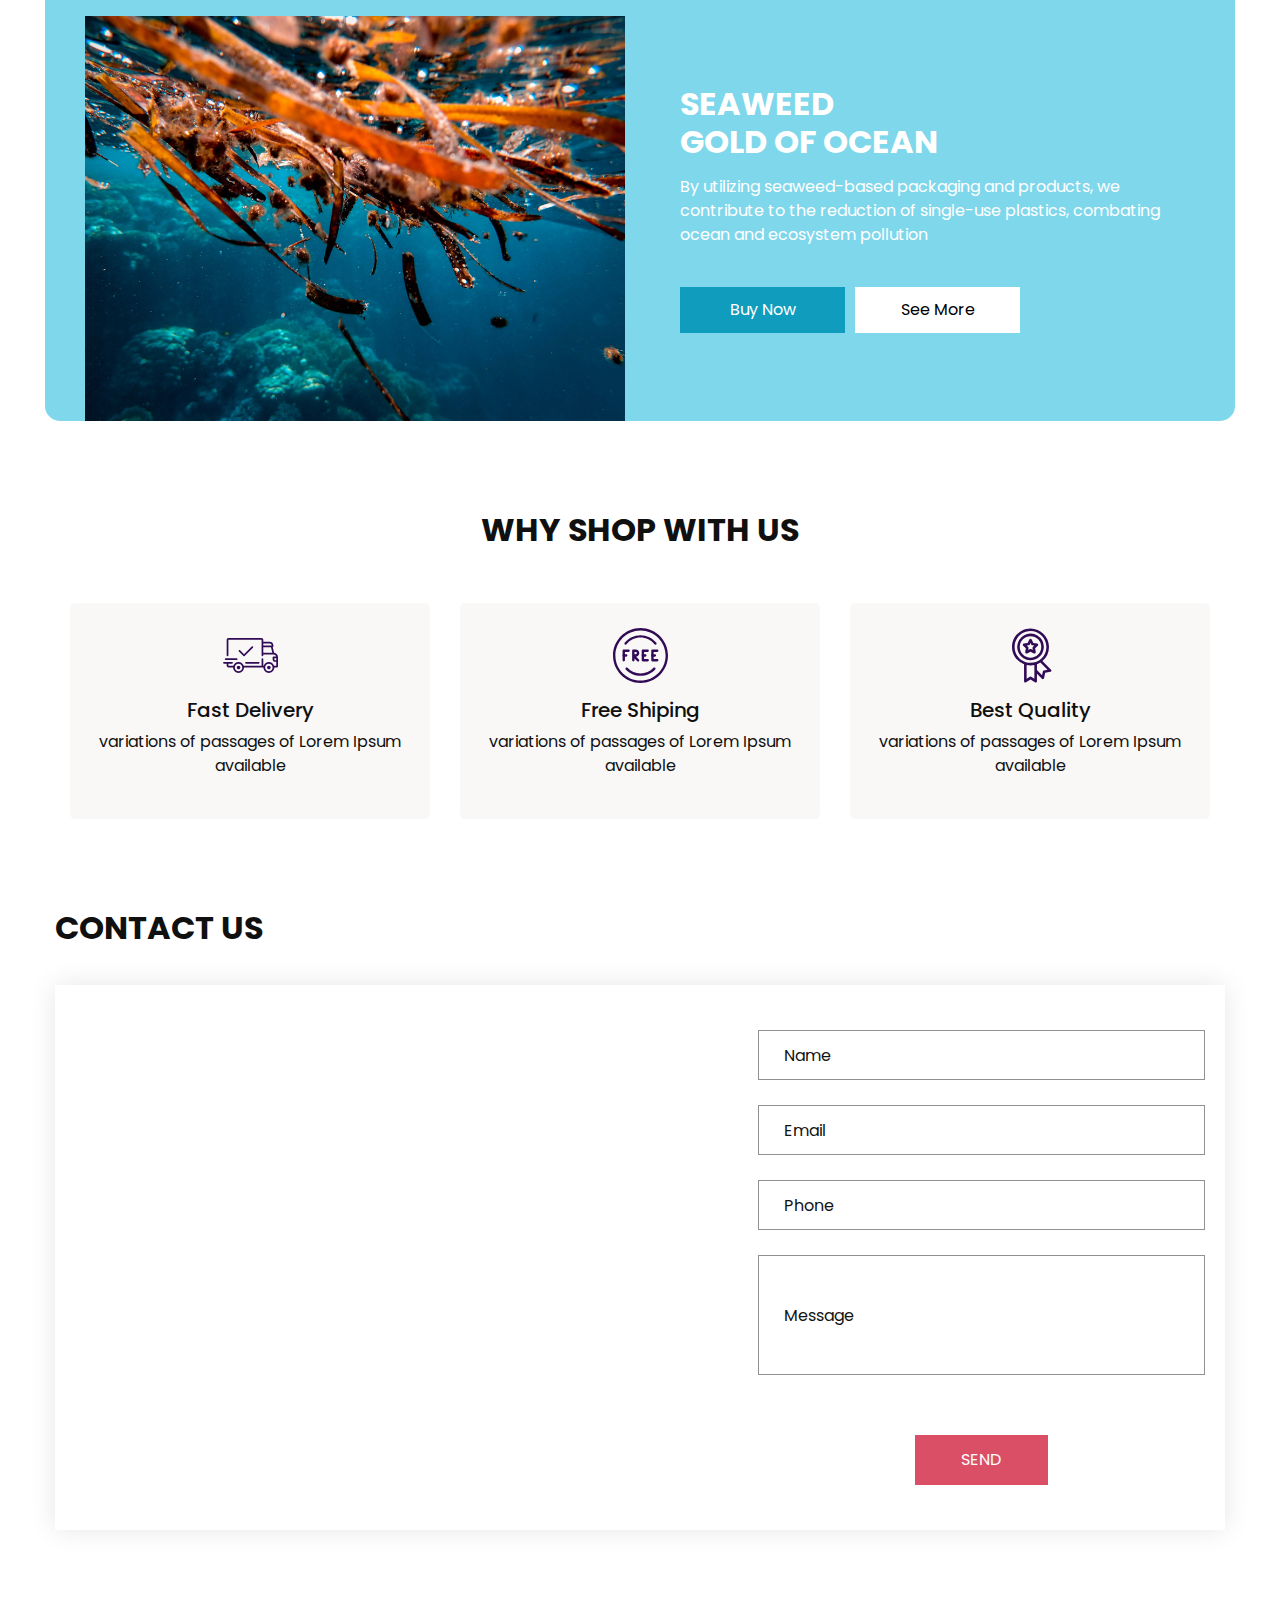
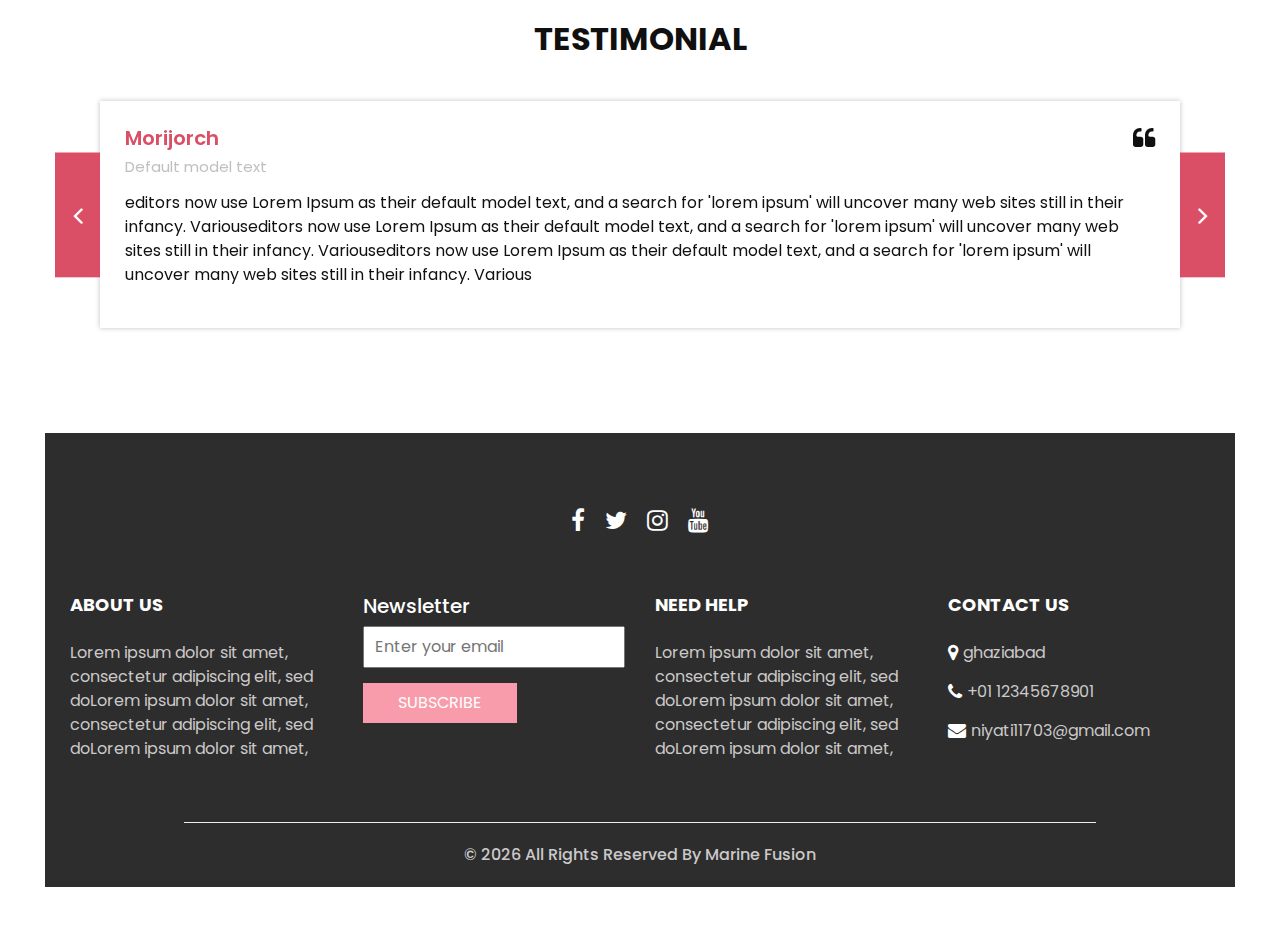
==== commit 492108d0: "ist commit" ====
--- a/index.html
+++ b/index.html
@@ -878,7 +878,7 @@
             <div class="info_link-box">
               <a href="">
                 <i class="fa fa-map-marker" aria-hidden="true"></i>
-                <span> Teachers colony Bah Agra </span>
+                <span> ghaziabad </span>
               </a>
               <a href="">
                 <i class="fa fa-phone" aria-hidden="true"></i>
@@ -886,7 +886,7 @@
               </a>
               <a href="">
                 <i class="fa fa-envelope" aria-hidden="true"></i>
-                <span> narendra@gmail.com</span>
+                <span> niyati11703@gmail.com</span>
               </a>
             </div>
           </div>
